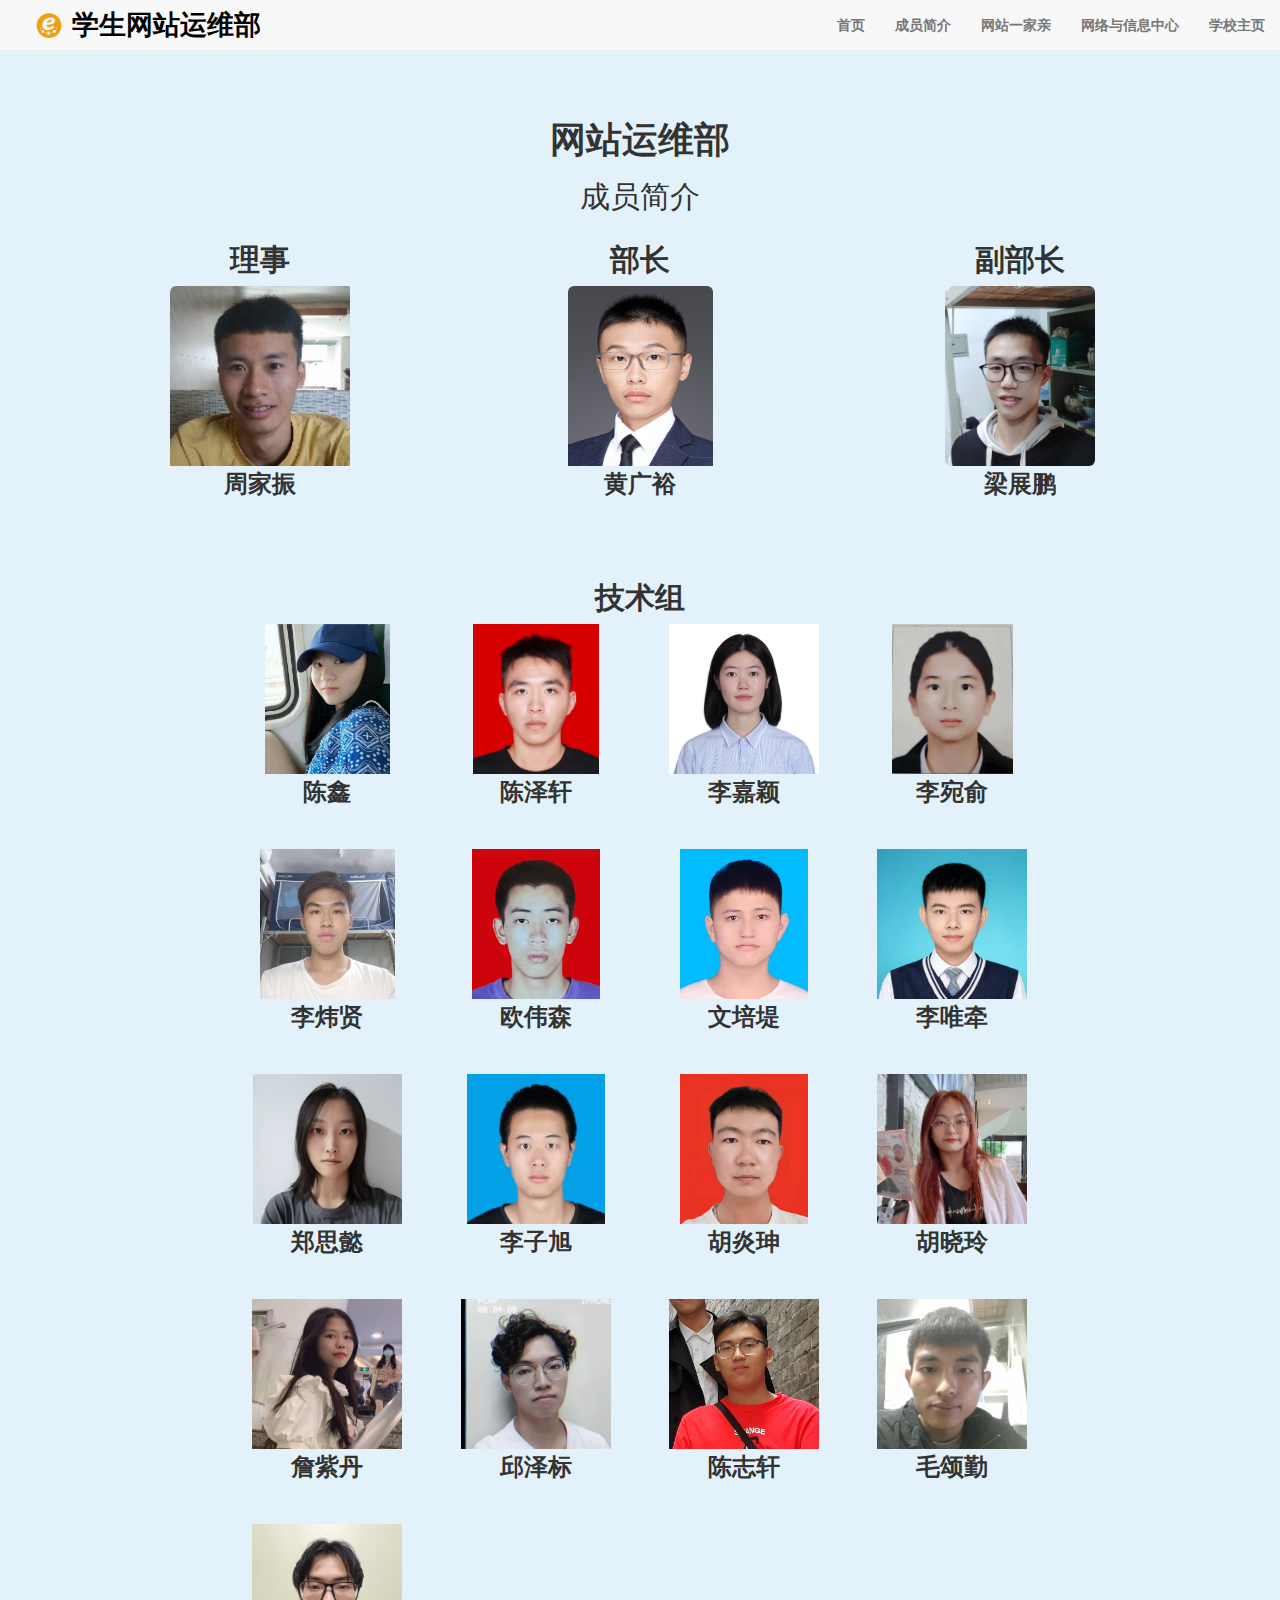
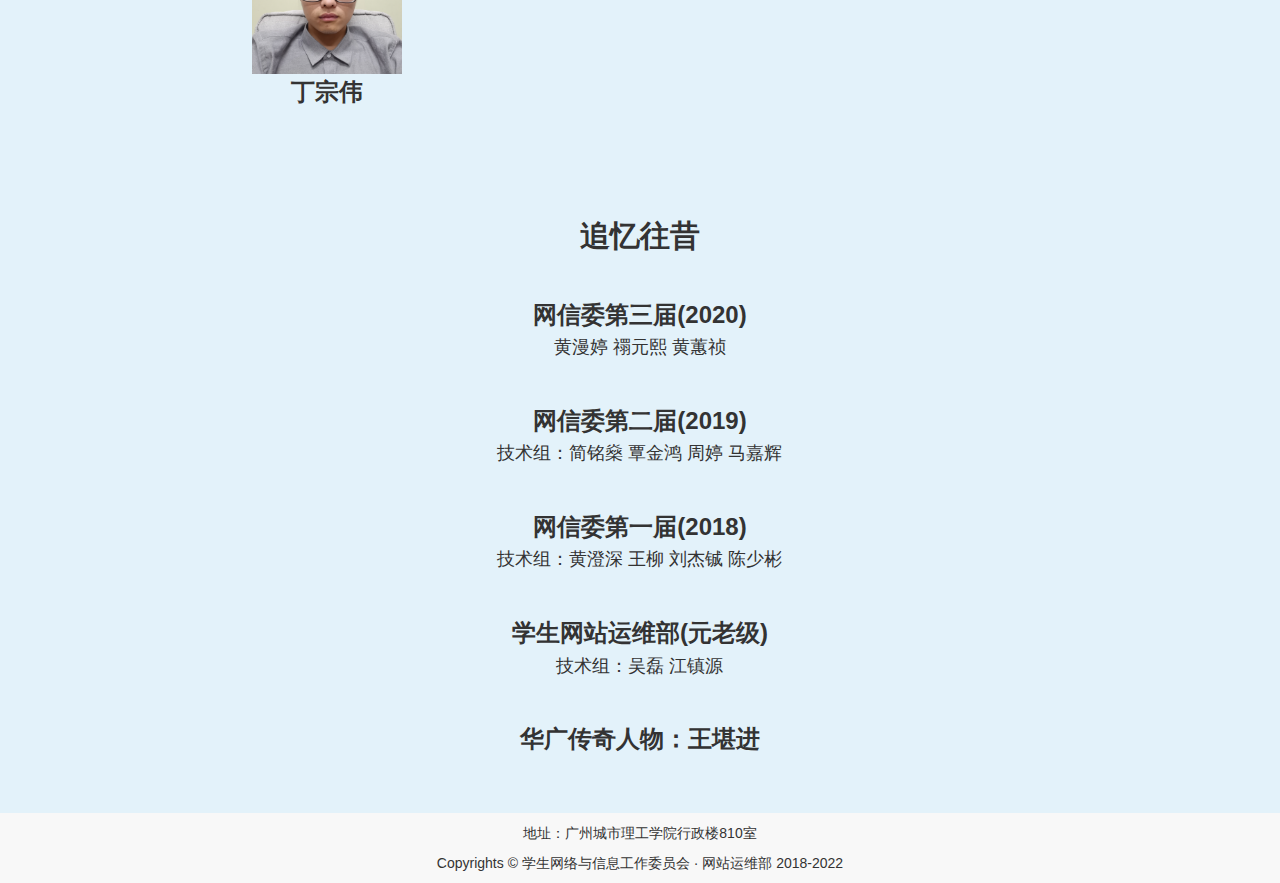
==== members.html @ 734806c8 "czx" ====
<html lang="en">
  <head>
    <meta charset="UTF-8" />
    <meta http-equiv="X-UA-Compatible" content="IE=edge" />
    <meta name="viewport" content="width=device-width, initial-scale=1.0" />

    <title>学生网站运维部</title>
    <!-- <script type="text/javascript" src="JS/members.js"></script> -->
    <link rel="icon" href="相关图片/logo.png" type="image/x-icon" />
    <link href="favicon.ico" rel="Shortcut Icon" />
    <link href="CSS/member.css" rel="stylesheet" />
    <link
      rel="stylesheet"
      href="https://stackpath.bootstrapcdn.com/bootstrap/3.4.1/css/bootstrap.min.css"
      integrity="sha384-HSMxcRTRxnN+Bdg0JdbxYKrThecOKuH5zCYotlSAcp1+c8xmyTe9GYg1l9a69psu"
      crossorigin="anonymous"
    />
    <!-- jQuery (Bootstrap 的所有 JavaScript 插件都依赖 jQuery，所以必须放在前边) -->
    <script
      src="https://cdn.jsdelivr.net/npm/jquery@1.12.4/dist/jquery.min.js"
      integrity="sha384-nvAa0+6Qg9clwYCGGPpDQLVpLNn0fRaROjHqs13t4Ggj3Ez50XnGQqc/r8MhnRDZ"
      crossorigin="anonymous"
    ></script>
    <!-- 加载 Bootstrap 的所有 JavaScript 插件。你也可以根据需要只加载单个插件。 -->
    <script
      src="https://stackpath.bootstrapcdn.com/bootstrap/3.4.1/js/bootstrap.min.js"
      integrity="sha384-aJ21OjlMXNL5UyIl/XNwTMqvzeRMZH2w8c5cRVpzpU8Y5bApTppSuUkhZXN0VxHd"
      crossorigin="anonymous"
    ></script>

    <style>
      body {
        background-color: #e3f2fa;
      }

      .div_img1 {
        height: 180px;
        width: 180px;
        overflow: hidden;
      }
      .div_img {
        height: 150px;
        width: 150px;
        overflow: hidden;
      }
      .h3_NowMembers {
        margin-top: 5px;
        height: 60px;
      }
    </style>
  </head>
  <body>
    <!-- 头部 -->
    <nav class="navbar navbar-default navbar-fixed-top" role="navigation">
      <div class="container-fluid">
        <div class="navbar-header">
          <button
            type="button"
            class="navbar-toggle"
            data-toggle="collapse"
            data-target="#example-navbar-collapse"
          >
            <span class="sr-only">切换导航</span>
            <span class="icon-bar"></span>
            <span class="icon-bar"></span>
            <span class="icon-bar"></span>
          </button>
          <div style="float: left; height: 50px; width: 50px; overflow: hidden">
            <img
              src="相关图片/logo.png"
              class="navbar-img navbar-brand"
              style="
                width: 62px;
                height: 62px;
                margin-top: -5px;
                margin-left: 3px;
              "
            />
          </div>

          <a
            href="index.html"
            class="navbar-brand"
            style="
              font-family: KaiTi;
              font-weight: 1000;
              color: black;
              font-size: 27px;
            "
            >&nbsp;学生网站运维部</a
          >
        </div>
        <div class="collapse navbar-collapse" id="example-navbar-collapse">
          <ul class="nav navbar-nav navbar-right">
            <li>
              <a href="index.html"><strong>首页</strong></a>
            </li>
            <li>
              <a href="members.html"><strong>成员简介</strong></a>
            </li>
            <li>
              <a href="photo.html"><strong>网站一家亲</strong></a>
            </li>
            <li>
              <a href="https://nc.gcu.edu.cn/"
                ><strong>网络与信息中心</strong></a
              >
            </li>
            <li>
              <a href="https://www.gcu.edu.cn/"><strong>学校主页</strong></a>
            </li>
          </ul>
        </div>
      </div>
    </nav>
    <!-- 中间成员简介部分 -->
    <div
      class="container col-md-12 col-xs-12 col-sm-12 background_color"
      align="center"
      style="margin-top: 150px; bottom: 50px; float: right"
    >
      <div>
        <h1><strong>网站运维部</strong></h1>
        <h2>成员简介</h2>
      </div>
      <div class="container">
        <!-- 大佬简介 -->
        <div align="center">
          <div class="col-md-4 col-xs-12 col-sm-6">
            <h2><strong>理事</strong></h2>
            <div class="div_img1">
              <img
                src="干事照片/周家振.jpg"
                alt="周家振（暂时无法显示）"
                class="img-rounded"
                height="220px"
              />
            </div>

            <h3 class="h3_NowMembers"><strong>周家振</strong></h3>
          </div>
          <div class="col-md-4 col-xs-12 col-sm-6">
            <h2><strong>部长</strong></h2>
            <div class="div_img1">
              <img
                src="干事照片/黄广裕.jpg"
                alt="黄广裕（暂时无法显示）"
                width="145px"
                height="200px"
                class="img-rounded"
              />
            </div>

            <h3 class="h3_NowMembers"><strong>黄广裕</strong></h3>
          </div>
          <div class="col-md-4 col-xs-12 col-sm-6">
            <h2><strong>副部长</strong></h2>
            <div class="div_img1">
              <img
                src="干事照片/梁展鹏.jpg"
                alt="梁展鹏（暂时无法显示）"
                class="img-rounded"
                width="150px"
              />
            </div>
            <h3 class="h3_NowMembers"><strong>梁展鹏</strong></h3>
          </div>
        </div>
      </div>
      <br />
      <div class="continer" align="center">
        <!-- 小弟简介 -->
        <h2><strong>技术组</strong></h2>
        <div class="continer">
          <div class="col-md-2 col-xs-12 col-sm-4 col-md-offset-2">
            <div class="div_img">
              <img
                src="干事照片/陈鑫.jpg"
                alt="陈鑫（暂时无法显示）"
                height="150px"
              />
            </div>

            <h3 class="h3_NowMembers"><strong>陈鑫</strong></h3>
          </div>
          <div class="col-md-2 col-xs-12 col-sm-4">
            <div class="div_img">
              <img
                src="干事照片/陈泽轩.jpg"
                alt="陈泽轩（暂时无法显示）"
                height="180px"
              />
            </div>
            <h3 class="h3_NowMembers"><strong>陈泽轩</strong></h3>
          </div>
          <div class="col-md-2 col-xs-12 col-sm-4">
            <div class="div_img">
              <img
                src="干事照片/李嘉颖.jpg"
                alt="李嘉颖（暂时无法显示）"
                height="180px"
                style="margin-top: -30px"
              />
            </div>

            <h3 class="h3_NowMembers"><strong>李嘉颖</strong></h3>
          </div>
          <div class="col-md-2 col-xs-12 col-sm-4">
            <div class="div_img">
              <img
                src="干事照片/李宛俞.jpg"
                alt="李宛俞（暂时无法显示）"
                height="150px"
              />
            </div>

            <h3 class="h3_NowMembers"><strong>李宛俞</strong></h3>
          </div>
        </div>

        <div class="col-md-2 col-xs-12 col-sm-4 col-md-offset-2">
          <div class="div_img">
            <img
              src="干事照片/李炜贤.jpg"
              alt="李炜贤（暂时无法显示）"
              height="180px"
              style="margin-top: -10px"
            />
          </div>
          <h3 class="h3_NowMembers"><strong>李炜贤</strong></h3>
        </div>
        <div class="col-md-2 col-xs-12 col-sm-4">
          <div class="div_img">
            <img
              src="干事照片/欧伟森.png"
              alt="欧伟森（暂时无法显示）"
              height="180px"
            />
          </div>

          <h3 class="h3_NowMembers"><strong>欧伟森</strong></h3>
        </div>
        <div class="col-md-2 col-xs-12 col-sm-4">
          <div class="div_img">
            <img
              src="干事照片/文培堤.jpg"
              alt="文培堤（暂时无法显示）"
              height="180px"
            />
          </div>
          <h3 class="h3_NowMembers"><strong>文培堤</strong></h3>
        </div>
        <div class="col-md-2 col-xs-12 col-sm-4">
          <div class="div_img">
            <img
              src="干事照片/李唯牵.jpg"
              alt="李唯牵（暂时无法显示）"
              height="180px"
              style="transform: translateX(-15px)"
            />
          </div>
          <h3 class="h3_NowMembers"><strong>李唯牵</strong></h3>
        </div>
        <div class="col-md-2 col-xs-12 col-sm-4 col-md-offset-2">
          <div class="div_img">
            <img
              src="干事照片/郑思懿.jpg"
              alt="郑思懿（暂时无法显示）"
              height="180px"
              style="margin-top: -20px"
            />
          </div>
          <h3 class="h3_NowMembers"><strong>郑思懿</strong></h3>
        </div>
        <div class="col-md-2 col-xs-12 col-sm-4">
          <div class="div_img">
            <img
              src="干事照片/李子旭.jpg"
              alt="李子旭（暂时无法显示）"
              height="200px"
              style="margin-top: -10px"
            />
          </div>
          <h3 class="h3_NowMembers"><strong>李子旭</strong></h3>
        </div>
        <div class="col-md-2 col-xs-12 col-sm-4">
          <div class="div_img">
            <img
              src="干事照片/胡炎珅.jpg"
              alt="胡炎珅（暂时无法显示）"
              height="180px"
            />
          </div>
          <h3 class="h3_NowMembers"><strong>胡炎珅</strong></h3>
        </div>
        <div class="col-md-2 col-xs-12 col-sm-4">
          <div class="div_img">
            <img
              src="干事照片/胡晓玲.jpg"
              alt="胡晓玲（暂时无法显示）"
              height="220px"
              style="margin-top: -20px"
            />
          </div>
          <h3 class="h3_NowMembers"><strong>胡晓玲</strong></h3>
        </div>
        <div class="col-md-2 col-xs-12 col-sm-4 col-md-offset-2">
          <div class="div_img">
            <img
              src="干事照片/詹紫丹.jpg"
              alt="詹紫丹（暂时无法显示）"
              height="220px"
              style="margin-top: -10px"
            />
          </div>
          <h3 class="h3_NowMembers"><strong>詹紫丹</strong></h3>
        </div>
        <div class="col-md-2 col-xs-12 col-sm-4">
          <div class="div_img">
            <img
              src="干事照片/邱泽标.jpg"
              alt="邱泽标（暂时无法显示）"
              height="220px"
              style="transform: translateY(-30px)"
            />
          </div>
          <h3 class="h3_NowMembers"><strong>邱泽标</strong></h3>
        </div>
        <div class="col-md-2 col-xs-12 col-sm-4">
          <div class="div_img">
            <img
              src="干事照片/陈志轩.jpg"
              alt="陈志轩（暂时无法显示）"
              height="360px"
              style="transform: translateX(-55px)"
            />
          </div>
          <h3 class="h3_NowMembers"><strong>陈志轩</strong></h3>
        </div>
        <div class="col-md-2 col-xs-12 col-sm-4">
          <div class="div_img">
            <img
              src="干事照片/毛颂勤.jpg"
              alt="毛颂勤（暂时无法显示）"
              height="200px"
              style="transform: translateY(-15px)"
            />
          </div>
          <h3 class="h3_NowMembers"><strong>毛颂勤</strong></h3>
        </div>
        <div class="col-md-2 col-xs-12 col-sm-4 col-md-offset-2">
          <div class="div_img">
            <img
              src="干事照片/丁宗伟.jpg"
              alt="丁宗伟（暂时无法显示）"
              height="200px"
              style="transform: translateY(-30px)"
            />
          </div>
          <h3 class="h3_NowMembers"><strong>丁宗伟</strong></h3>
        </div>
        <!-- </div>    -->
      </div>
    </div>
    <div class="container col-md-10 col-md-offset-1" style="text-align: center">
      <h2><strong>追忆往昔</strong></h2>
      <br />
      <h3><strong>网信委第三届(2020)</strong></h3>
      <h4>黄漫婷 禤元熙 黄蕙祯</h4>
      <br />
      <h3><strong>网信委第二届(2019)</strong></h3>
      <h4>技术组：简铭燊 覃金鸿 周婷 马嘉辉</h4>
      <br />
      <h3><strong>网信委第一届(2018)</strong></h3>
      <h4>技术组：黄澄深 王柳 刘杰铖 陈少彬</h4>
      <br />
      <h3><strong>学生网站运维部(元老级)</strong></h3>
      <h4>技术组：吴磊 江镇源</h4>
      <br />
      <h3><strong>华广传奇人物：王堪进</strong></h3>
    </div>
    <!-- 尾部 -->
    <div
      class="container col-md-12 col-sm-12"
      style="
        background: #f8f8f8;
        bottom: -50px;
        left: 0;
        right: 0;

        text-align: center;
      "
    >
      <p class="text-center" style="margin-top: 10px">
        地址：广州城市理工学院行政楼810室
      </p>
      <p class="text-center">
        Copyrights © 学生网络与信息工作委员会 · 网站运维部 2018-2022
      </p>
    </div>
  </body>
</html>
---- CSS/member.css ----
.img{
    color: #d9edf7;
    font-weight: bold;
    /* padding: 10px; */
    height: 200px;
    width: 200px;
    border: solid 4px #23abf2;
    background: l#d9edf7;
    justify-content: center;
    align-items: center;
    transition-duration:0.5s;
    cursor: pointer;
    position: relative;
}
.img:hover{
    height: 220px;
    width: 220px;
    margin-top: -8px;
    /* color: black; */
    background: #d9edf7
}

.member_photo_border{
    border: 10;
    border-color:#23abf2 ;
}
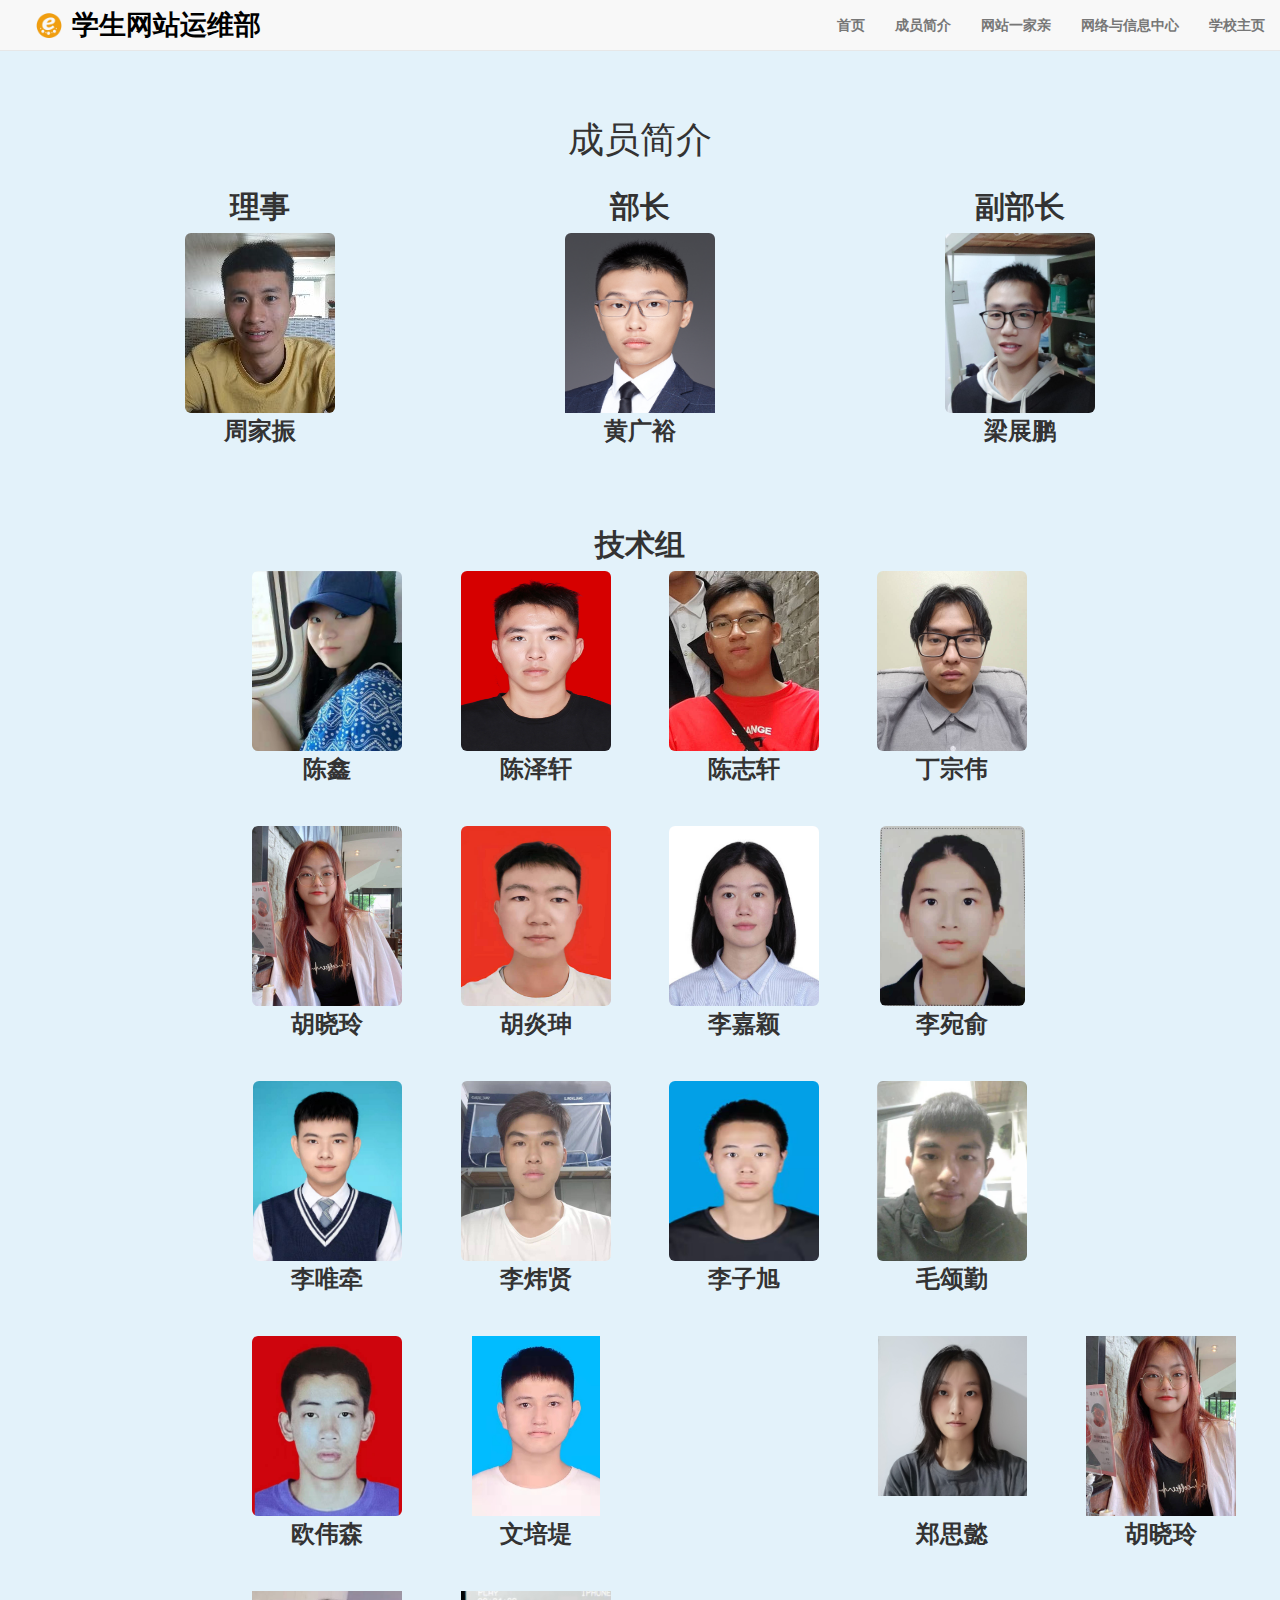
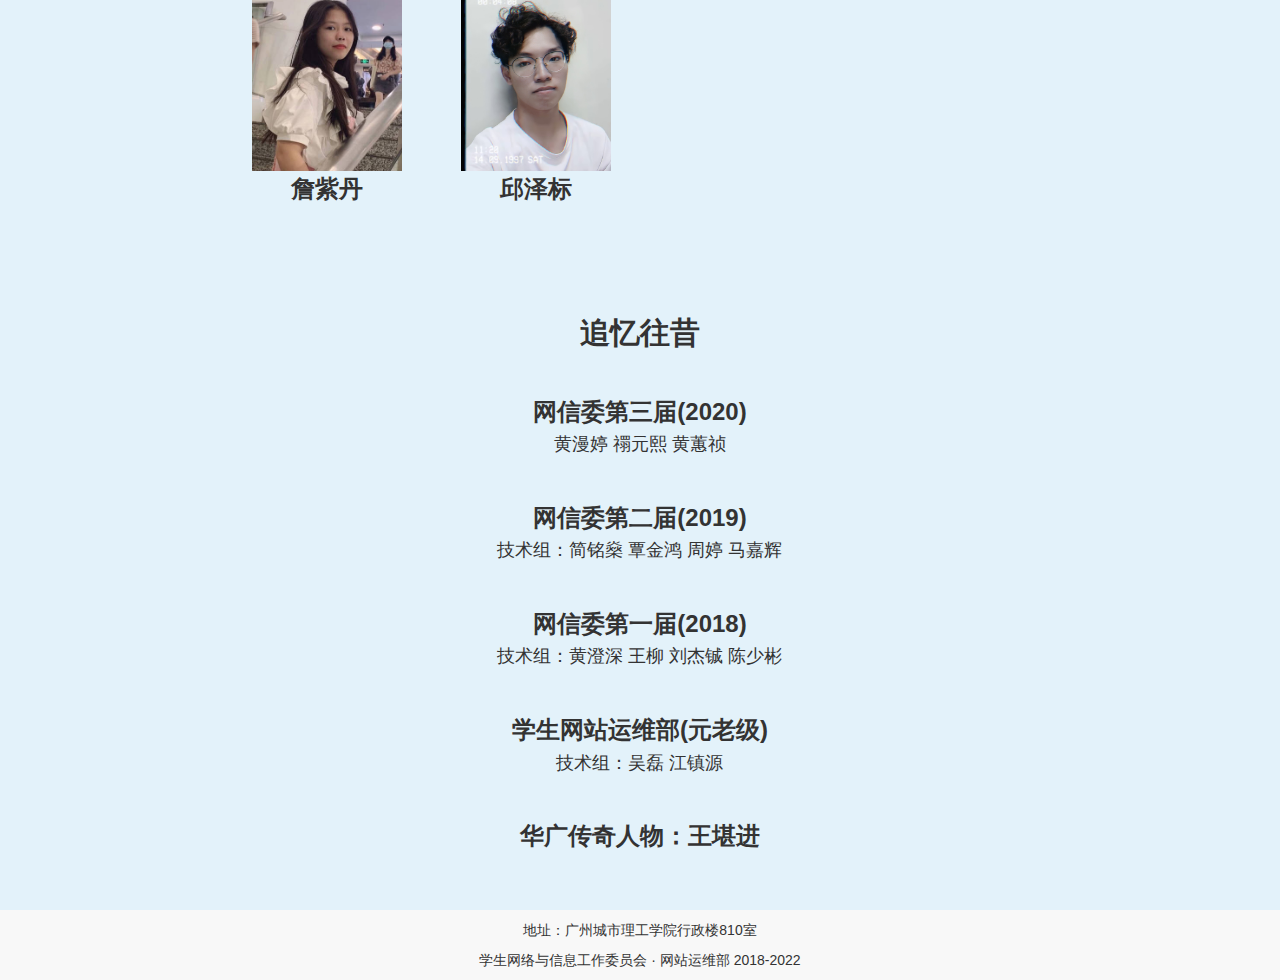
==== commit 68d3d572: "no finish" ====
--- a/members.html
+++ b/members.html
@@ -39,7 +39,7 @@
         overflow: hidden;
       }
       .div_img {
-        height: 150px;
+        height: 180px;
         width: 150px;
         overflow: hidden;
       }
@@ -120,8 +120,8 @@
       style="margin-top: 150px; bottom: 50px; float: right"
     >
       <div>
-        <h1><strong>网站运维部</strong></h1>
-        <h2>成员简介</h2>
+        <h1>成员简介</h1>
+        <!-- <h2>成员简介</h2> -->
       </div>
       <div class="container">
         <!-- 大佬简介 -->
@@ -133,7 +133,7 @@
                 src="干事照片/周家振.jpg"
                 alt="周家振（暂时无法显示）"
                 class="img-rounded"
-                height="220px"
+                height="180px"
               />
             </div>
 
@@ -145,7 +145,7 @@
               <img
                 src="干事照片/黄广裕.jpg"
                 alt="黄广裕（暂时无法显示）"
-                width="145px"
+                width="150px"
                 height="200px"
                 class="img-rounded"
               />
@@ -177,7 +177,8 @@
               <img
                 src="干事照片/陈鑫.jpg"
                 alt="陈鑫（暂时无法显示）"
-                height="150px"
+                height="180px"
+                class="img-rounded"
               />
             </div>
 
@@ -188,7 +189,9 @@
               <img
                 src="干事照片/陈泽轩.jpg"
                 alt="陈泽轩（暂时无法显示）"
-                height="180px"
+                width="150px"
+                height="180px"
+                class="img-rounded"
               />
             </div>
             <h3 class="h3_NowMembers"><strong>陈泽轩</strong></h3>
@@ -196,13 +199,57 @@
           <div class="col-md-2 col-xs-12 col-sm-4">
             <div class="div_img">
               <img
-                src="干事照片/李嘉颖.jpg"
+                src="干事照片/陈志轩.jpg"
+                alt="陈志轩（暂时无法显示）"
+                height="180px"
+                class="img-rounded"
+              />
+            </div>
+            <h3 class="h3_NowMembers"><strong>陈志轩</strong></h3>
+          </div>
+          <div class="col-md-2 col-xs-12 col-sm-4">
+            <div class="div_img">
+              <img
+                src="干事照片/丁宗伟.jpg"
+                alt="丁宗伟（暂时无法显示）"
+                height="180px"
+                class="img-rounded"
+              />
+            </div>
+            <h3 class="h3_NowMembers"><strong>丁宗伟</strong></h3>
+          </div>
+          <div class="col-md-2 col-xs-12 col-sm-4 col-md-offset-2">
+            <div class="div_img">
+              <img
+                src="干事照片/胡晓玲.jpg"
+                alt="胡晓玲（暂时无法显示）"
+                height="180px"
+                class="img-rounded"
+              />
+            </div>
+            <h3 class="h3_NowMembers"><strong>胡晓玲</strong></h3>
+          </div>
+          <div class="col-md-2 col-xs-12 col-sm-4">
+            <div class="div_img">
+              <img
+                src="干事照片/胡炎珅.jpg"
+                alt="胡炎珅（暂时无法显示）"
+                height="180px"
+                width="150px"
+                class="img-rounded"
+              />
+            </div>
+            <h3 class="h3_NowMembers"><strong>胡炎珅</strong></h3>
+          </div>
+          <div class="col-md-2 col-xs-12 col-sm-4">
+            <div class="div_img">
+              <img
+                src="干事照片/李嘉颖1.jpg"
                 alt="李嘉颖（暂时无法显示）"
                 height="180px"
-                style="margin-top: -30px"
-              />
-            </div>
-
+                class="img-rounded"
+              />
+            </div>
             <h3 class="h3_NowMembers"><strong>李嘉颖</strong></h3>
           </div>
           <div class="col-md-2 col-xs-12 col-sm-4">
@@ -210,21 +257,32 @@
               <img
                 src="干事照片/李宛俞.jpg"
                 alt="李宛俞（暂时无法显示）"
-                height="150px"
+                height="180px"
+                class="img-rounded"
               />
             </div>
 
             <h3 class="h3_NowMembers"><strong>李宛俞</strong></h3>
           </div>
         </div>
-
         <div class="col-md-2 col-xs-12 col-sm-4 col-md-offset-2">
+          <div class="div_img">
+            <img
+              src="干事照片/李唯牵.jpg"
+              alt="李唯牵（暂时无法显示）"
+              height="180px"
+              class="img-rounded"
+            />
+          </div>
+          <h3 class="h3_NowMembers"><strong>李唯牵</strong></h3>
+        </div>
+        <div class="col-md-2 col-xs-12 col-sm-4">
           <div class="div_img">
             <img
               src="干事照片/李炜贤.jpg"
               alt="李炜贤（暂时无法显示）"
               height="180px"
-              style="margin-top: -10px"
+              class="img-rounded"
             />
           </div>
           <h3 class="h3_NowMembers"><strong>李炜贤</strong></h3>
@@ -232,9 +290,33 @@
         <div class="col-md-2 col-xs-12 col-sm-4">
           <div class="div_img">
             <img
-              src="干事照片/欧伟森.png"
+              src="干事照片/李子旭.jpg"
+              alt="李子旭（暂时无法显示）"
+              height="180px"
+              width="150px"              
+              class="img-rounded"
+            />
+          </div>
+          <h3 class="h3_NowMembers"><strong>李子旭</strong></h3>
+        </div>
+        <div class="col-md-2 col-xs-12 col-sm-4">
+          <div class="div_img">
+            <img
+              src="干事照片/毛颂勤.jpg"
+              alt="毛颂勤（暂时无法显示）"
+              height="180px"
+              class="img-rounded"
+            />
+          </div>
+          <h3 class="h3_NowMembers"><strong>毛颂勤</strong></h3>
+        </div>
+        <div class="col-md-2 col-xs-12 col-sm-4 col-md-offset-2">
+          <div class="div_img">
+            <img
+              src="干事照片/欧伟森.jpg"
               alt="欧伟森（暂时无法显示）"
               height="180px"
+              class="img-rounded"
             />
           </div>
 
@@ -250,17 +332,7 @@
           </div>
           <h3 class="h3_NowMembers"><strong>文培堤</strong></h3>
         </div>
-        <div class="col-md-2 col-xs-12 col-sm-4">
-          <div class="div_img">
-            <img
-              src="干事照片/李唯牵.jpg"
-              alt="李唯牵（暂时无法显示）"
-              height="180px"
-              style="transform: translateX(-15px)"
-            />
-          </div>
-          <h3 class="h3_NowMembers"><strong>李唯牵</strong></h3>
-        </div>
+
         <div class="col-md-2 col-xs-12 col-sm-4 col-md-offset-2">
           <div class="div_img">
             <img
@@ -272,27 +344,7 @@
           </div>
           <h3 class="h3_NowMembers"><strong>郑思懿</strong></h3>
         </div>
-        <div class="col-md-2 col-xs-12 col-sm-4">
-          <div class="div_img">
-            <img
-              src="干事照片/李子旭.jpg"
-              alt="李子旭（暂时无法显示）"
-              height="200px"
-              style="margin-top: -10px"
-            />
-          </div>
-          <h3 class="h3_NowMembers"><strong>李子旭</strong></h3>
-        </div>
-        <div class="col-md-2 col-xs-12 col-sm-4">
-          <div class="div_img">
-            <img
-              src="干事照片/胡炎珅.jpg"
-              alt="胡炎珅（暂时无法显示）"
-              height="180px"
-            />
-          </div>
-          <h3 class="h3_NowMembers"><strong>胡炎珅</strong></h3>
-        </div>
+
         <div class="col-md-2 col-xs-12 col-sm-4">
           <div class="div_img">
             <img
@@ -326,39 +378,9 @@
           </div>
           <h3 class="h3_NowMembers"><strong>邱泽标</strong></h3>
         </div>
-        <div class="col-md-2 col-xs-12 col-sm-4">
-          <div class="div_img">
-            <img
-              src="干事照片/陈志轩.jpg"
-              alt="陈志轩（暂时无法显示）"
-              height="360px"
-              style="transform: translateX(-55px)"
-            />
-          </div>
-          <h3 class="h3_NowMembers"><strong>陈志轩</strong></h3>
-        </div>
-        <div class="col-md-2 col-xs-12 col-sm-4">
-          <div class="div_img">
-            <img
-              src="干事照片/毛颂勤.jpg"
-              alt="毛颂勤（暂时无法显示）"
-              height="200px"
-              style="transform: translateY(-15px)"
-            />
-          </div>
-          <h3 class="h3_NowMembers"><strong>毛颂勤</strong></h3>
-        </div>
-        <div class="col-md-2 col-xs-12 col-sm-4 col-md-offset-2">
-          <div class="div_img">
-            <img
-              src="干事照片/丁宗伟.jpg"
-              alt="丁宗伟（暂时无法显示）"
-              height="200px"
-              style="transform: translateY(-30px)"
-            />
-          </div>
-          <h3 class="h3_NowMembers"><strong>丁宗伟</strong></h3>
-        </div>
+
+        
+
         <!-- </div>    -->
       </div>
     </div>
@@ -394,9 +416,7 @@
       <p class="text-center" style="margin-top: 10px">
         地址：广州城市理工学院行政楼810室
       </p>
-      <p class="text-center">
-        Copyrights © 学生网络与信息工作委员会 · 网站运维部 2018-2022
-      </p>
+      <p class="text-center">学生网络与信息工作委员会 · 网站运维部 2018-2022</p>
     </div>
   </body>
 </html>
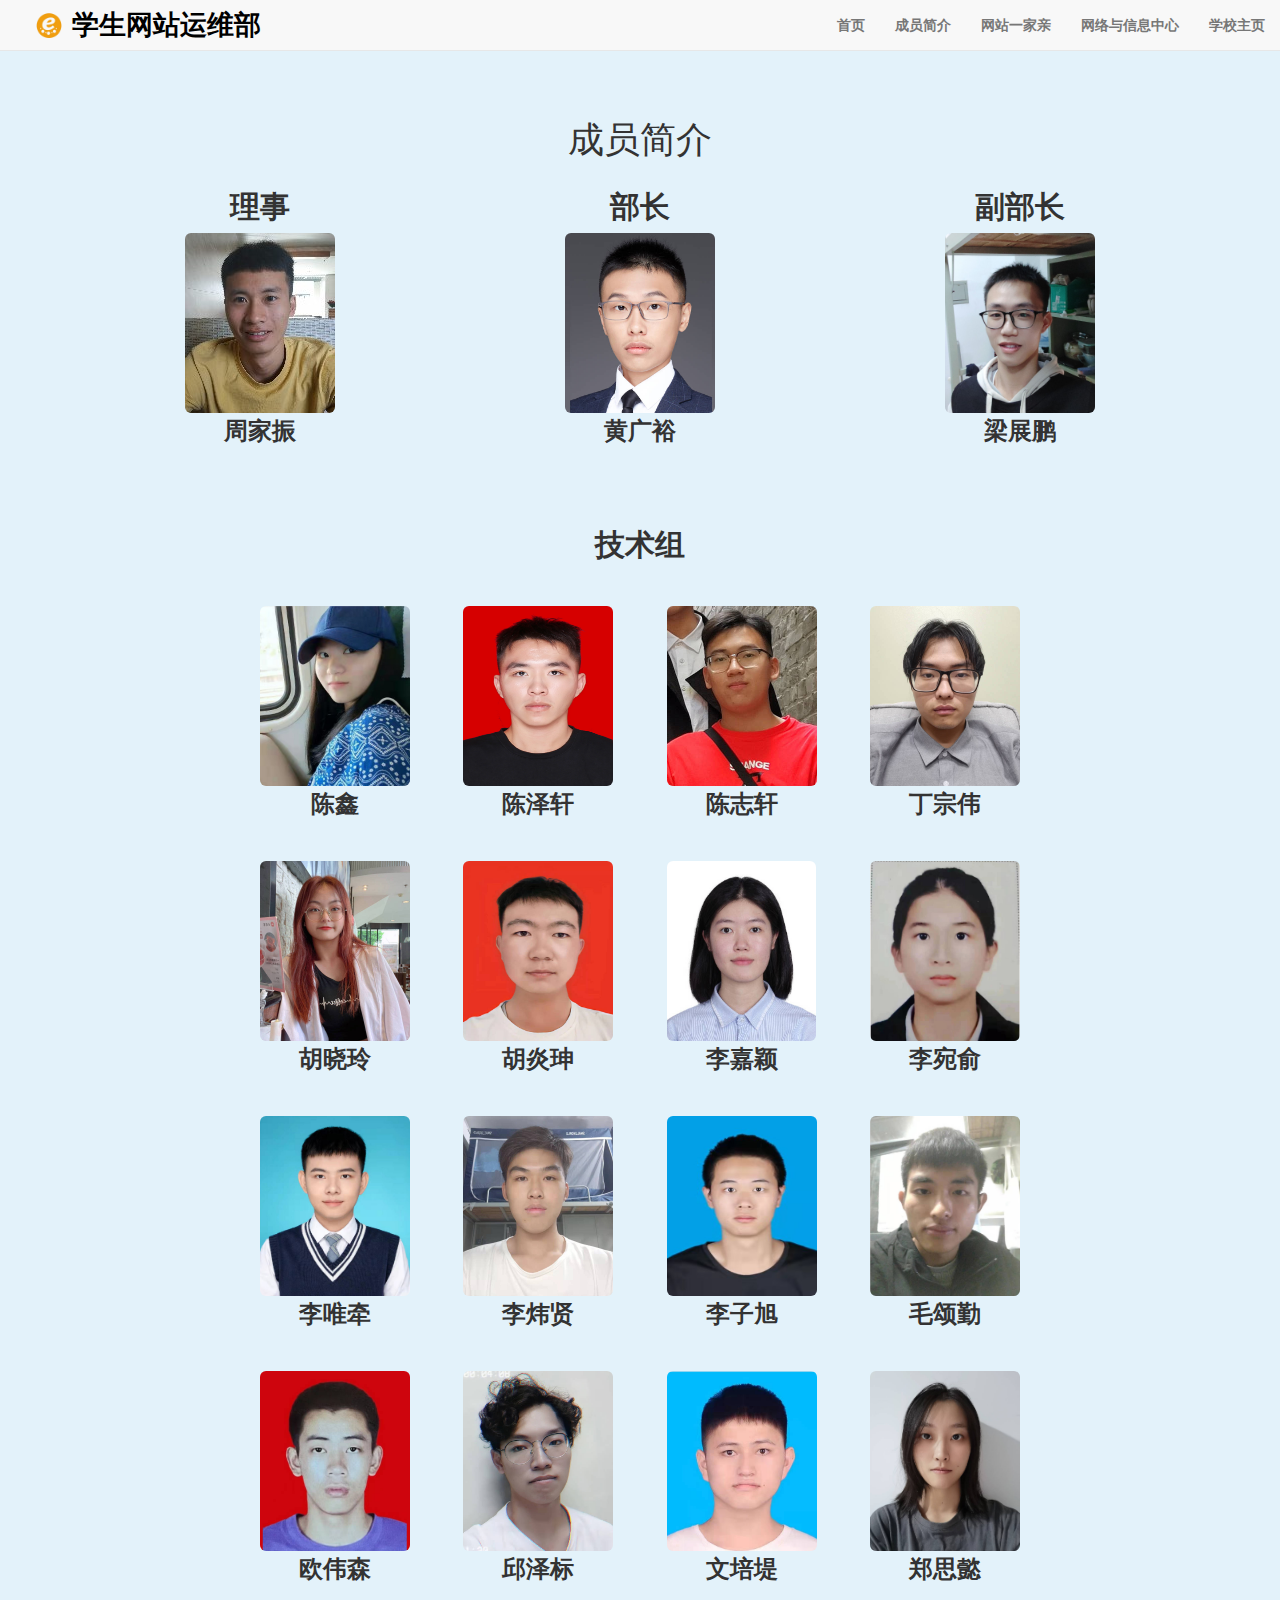
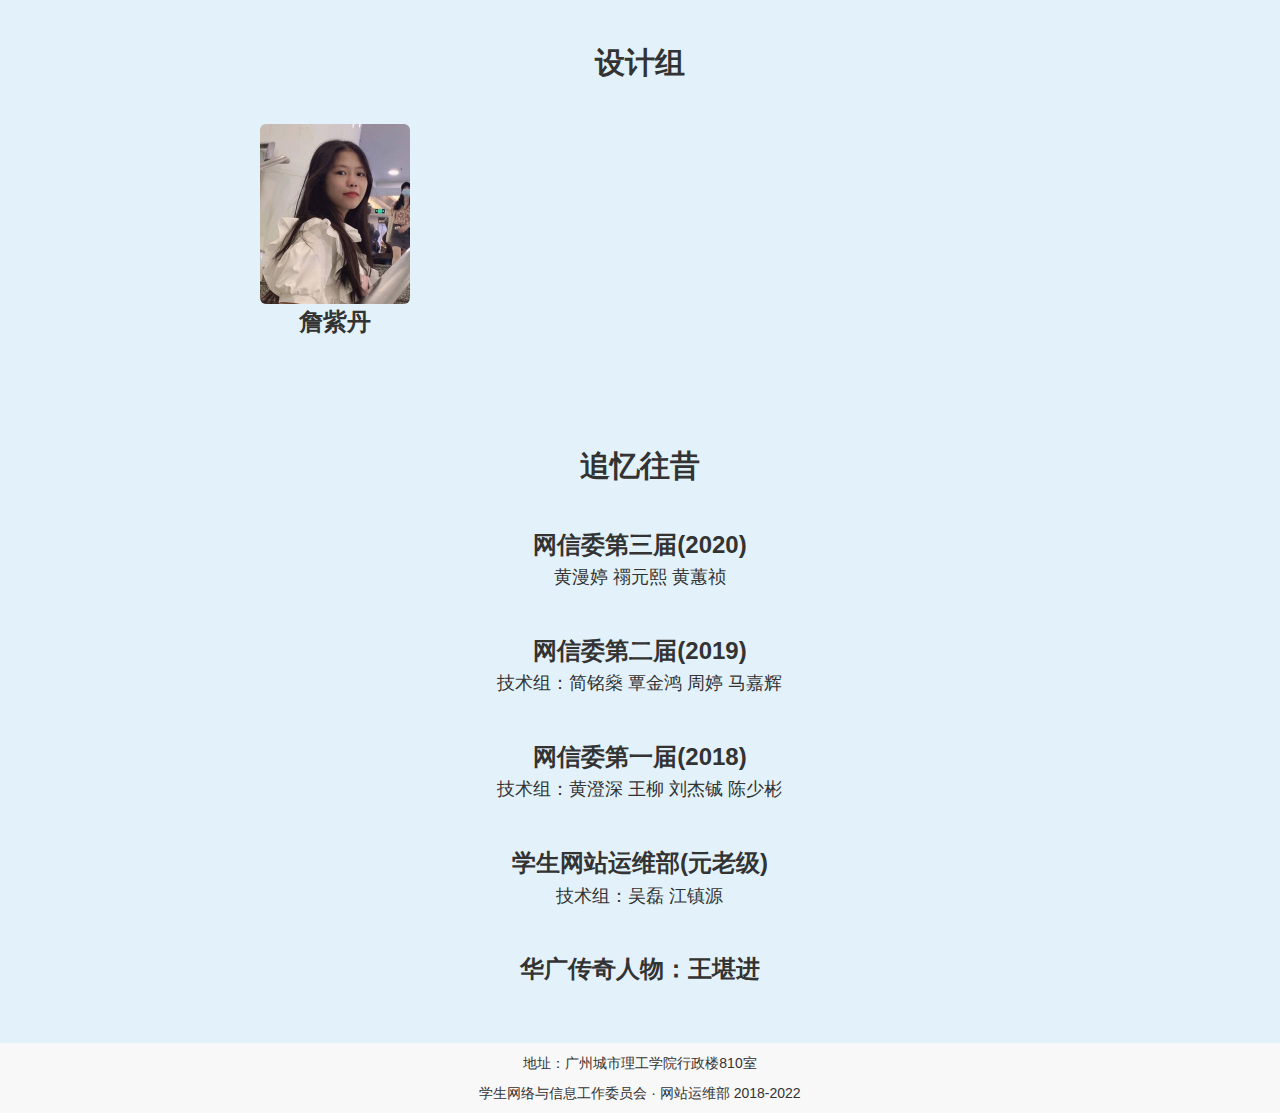
==== commit 9c5a302a: "change members" ====
--- a/members.html
+++ b/members.html
@@ -121,10 +121,9 @@
     >
       <div>
         <h1>成员简介</h1>
-        <!-- <h2>成员简介</h2> -->
       </div>
+      <!-- 大佬简介 -->
       <div class="container">
-        <!-- 大佬简介 -->
         <div align="center">
           <div class="col-md-4 col-xs-12 col-sm-6">
             <h2><strong>理事</strong></h2>
@@ -145,8 +144,7 @@
               <img
                 src="干事照片/黄广裕.jpg"
                 alt="黄广裕（暂时无法显示）"
-                width="150px"
-                height="200px"
+                height="180px"
                 class="img-rounded"
               />
             </div>
@@ -168,10 +166,10 @@
         </div>
       </div>
       <br />
-      <div class="continer" align="center">
-        <!-- 小弟简介 -->
+      <!-- 技术组 -->
+      <div class="continer col-md-12 col-xs-12" align="center">
         <h2><strong>技术组</strong></h2>
-        <div class="continer">
+        <div class="continer" style="margin-top: 45px;">
           <div class="col-md-2 col-xs-12 col-sm-4 col-md-offset-2">
             <div class="div_img">
               <img
@@ -181,7 +179,6 @@
                 class="img-rounded"
               />
             </div>
-
             <h3 class="h3_NowMembers"><strong>陈鑫</strong></h3>
           </div>
           <div class="col-md-2 col-xs-12 col-sm-4">
@@ -293,7 +290,7 @@
               src="干事照片/李子旭.jpg"
               alt="李子旭（暂时无法显示）"
               height="180px"
-              width="150px"              
+              width="150px"
               class="img-rounded"
             />
           </div>
@@ -319,8 +316,18 @@
               class="img-rounded"
             />
           </div>
-
           <h3 class="h3_NowMembers"><strong>欧伟森</strong></h3>
+        </div>
+        <div class="col-md-2 col-xs-12 col-sm-4">
+          <div class="div_img">
+            <img
+              src="干事照片/邱泽标.jpg"
+              alt="邱泽标（暂时无法显示）"
+              height="180px"
+              class="img-rounded"
+            />
+          </div>
+          <h3 class="h3_NowMembers"><strong>邱泽标</strong></h3>
         </div>
         <div class="col-md-2 col-xs-12 col-sm-4">
           <div class="div_img">
@@ -328,63 +335,46 @@
               src="干事照片/文培堤.jpg"
               alt="文培堤（暂时无法显示）"
               height="180px"
+              class="img-rounded"
             />
           </div>
           <h3 class="h3_NowMembers"><strong>文培堤</strong></h3>
         </div>
 
-        <div class="col-md-2 col-xs-12 col-sm-4 col-md-offset-2">
+        <div class="col-md-2 col-xs-12 col-sm-4">
           <div class="div_img">
             <img
               src="干事照片/郑思懿.jpg"
               alt="郑思懿（暂时无法显示）"
               height="180px"
-              style="margin-top: -20px"
+              class="img-rounded"
             />
           </div>
           <h3 class="h3_NowMembers"><strong>郑思懿</strong></h3>
         </div>
-
-        <div class="col-md-2 col-xs-12 col-sm-4">
-          <div class="div_img">
-            <img
-              src="干事照片/胡晓玲.jpg"
-              alt="胡晓玲（暂时无法显示）"
-              height="220px"
-              style="margin-top: -20px"
-            />
-          </div>
-          <h3 class="h3_NowMembers"><strong>胡晓玲</strong></h3>
-        </div>
-        <div class="col-md-2 col-xs-12 col-sm-4 col-md-offset-2">
-          <div class="div_img">
-            <img
-              src="干事照片/詹紫丹.jpg"
-              alt="詹紫丹（暂时无法显示）"
-              height="220px"
-              style="margin-top: -10px"
-            />
-          </div>
-          <h3 class="h3_NowMembers"><strong>詹紫丹</strong></h3>
-        </div>
-        <div class="col-md-2 col-xs-12 col-sm-4">
-          <div class="div_img">
-            <img
-              src="干事照片/邱泽标.jpg"
-              alt="邱泽标（暂时无法显示）"
-              height="220px"
-              style="transform: translateY(-30px)"
-            />
-          </div>
-          <h3 class="h3_NowMembers"><strong>邱泽标</strong></h3>
-        </div>
-
-        
-
-        <!-- </div>    -->
+      </div>
+      <!-- 设计组 -->
+      <div class="continer col-md-12" align="center">
+        <h2><strong>设计组</strong></h2>
+        <div class="continer" style="margin-top: 45px;">
+          <div class="col-md-2 col-xs-12 col-sm-4 col-md-offset-2">
+            <div class="div_img">
+              <img
+                src="干事照片/詹紫丹.jpg"
+                alt="詹紫丹（暂时无法显示）"
+                height="180px"
+                class="img-rounded"
+              />
+            </div>
+            <h3 class="h3_NowMembers"><strong>詹紫丹</strong></h3>
+          </div>
+        </div>
       </div>
     </div>
-    <div class="container col-md-10 col-md-offset-1" style="text-align: center">
+    <div
+      class="container col-md-10 col-md-offset-1 col-xs-12"
+      style="text-align: center"
+    >
       <h2><strong>追忆往昔</strong></h2>
       <br />
       <h3><strong>网信委第三届(2020)</strong></h3>
@@ -403,13 +393,12 @@
     </div>
     <!-- 尾部 -->
     <div
-      class="container col-md-12 col-sm-12"
+      class="container col-md-12 col-sm-12 col-xs-12"
       style="
         background: #f8f8f8;
         bottom: -50px;
         left: 0;
         right: 0;
-
         text-align: center;
       "
     >
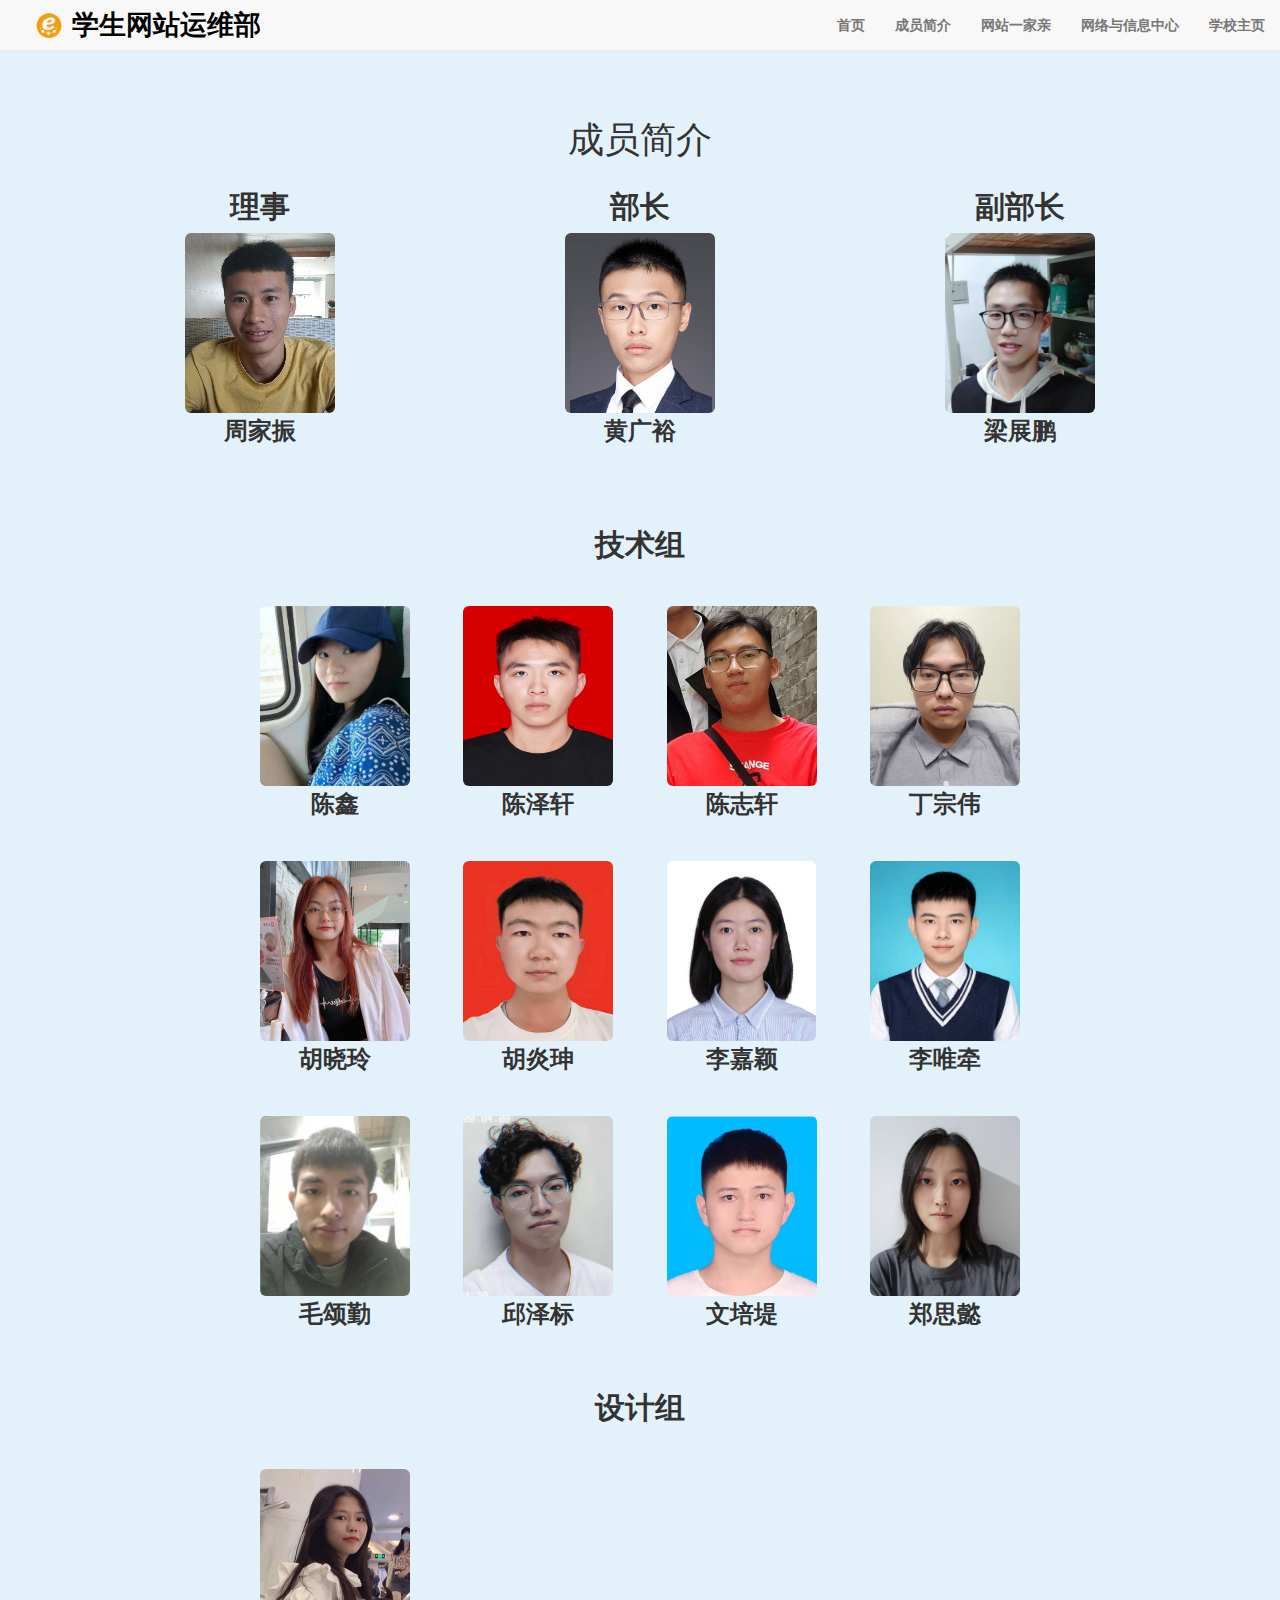
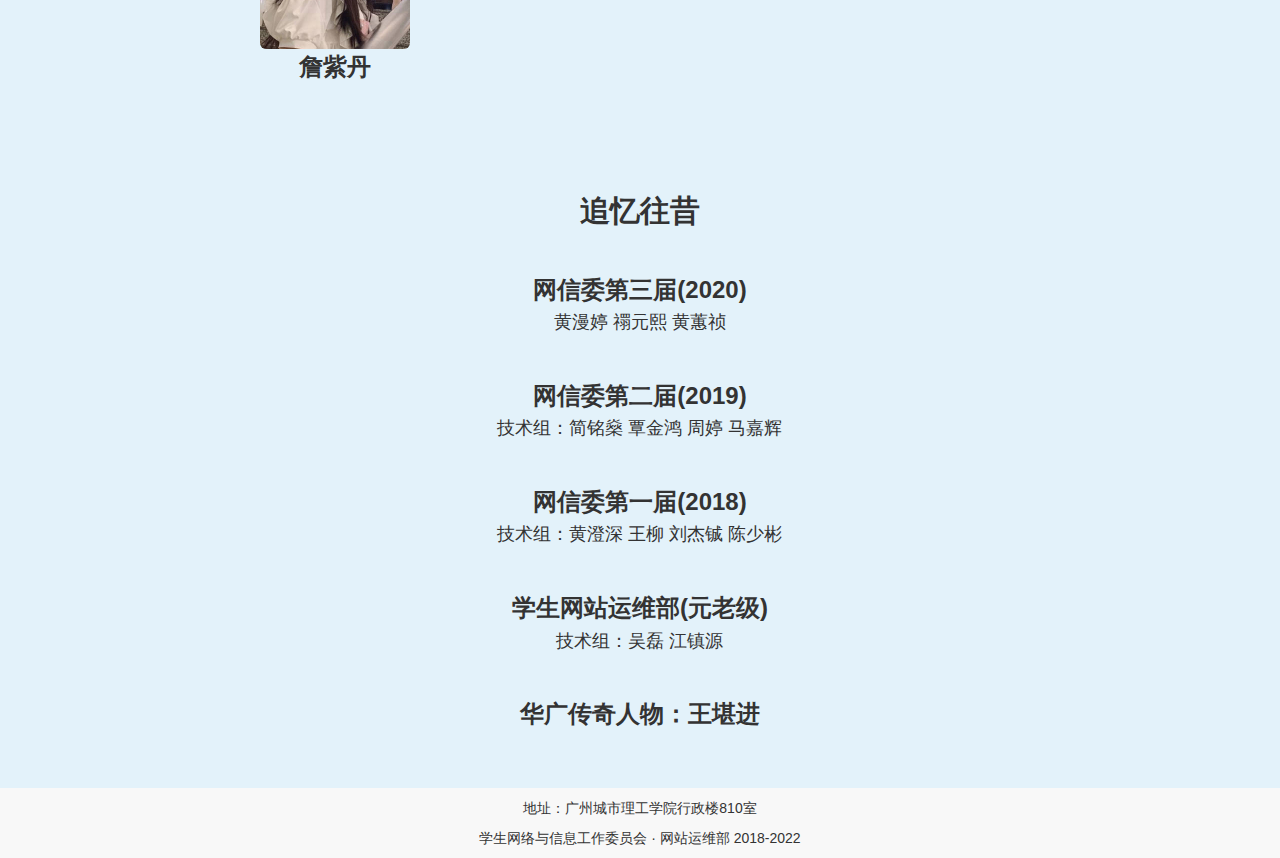
==== commit 939dca5a: "czx change member" ====
--- a/members.html
+++ b/members.html
@@ -169,7 +169,7 @@
       <!-- 技术组 -->
       <div class="continer col-md-12 col-xs-12" align="center">
         <h2><strong>技术组</strong></h2>
-        <div class="continer" style="margin-top: 45px;">
+        <div class="continer" style="margin-top: 45px">
           <div class="col-md-2 col-xs-12 col-sm-4 col-md-offset-2">
             <div class="div_img">
               <img
@@ -241,7 +241,7 @@
           <div class="col-md-2 col-xs-12 col-sm-4">
             <div class="div_img">
               <img
-                src="干事照片/李嘉颖1.jpg"
+                src="干事照片/李嘉颖.jpg"
                 alt="李嘉颖（暂时无法显示）"
                 height="180px"
                 class="img-rounded"
@@ -252,51 +252,16 @@
           <div class="col-md-2 col-xs-12 col-sm-4">
             <div class="div_img">
               <img
-                src="干事照片/李宛俞.jpg"
-                alt="李宛俞（暂时无法显示）"
-                height="180px"
-                class="img-rounded"
-              />
-            </div>
-
-            <h3 class="h3_NowMembers"><strong>李宛俞</strong></h3>
+                src="干事照片/李唯牵.jpg"
+                alt="李唯牵（暂时无法显示）"
+                height="180px"
+                class="img-rounded"
+              />
+            </div>
+            <h3 class="h3_NowMembers"><strong>李唯牵</strong></h3>
           </div>
         </div>
         <div class="col-md-2 col-xs-12 col-sm-4 col-md-offset-2">
-          <div class="div_img">
-            <img
-              src="干事照片/李唯牵.jpg"
-              alt="李唯牵（暂时无法显示）"
-              height="180px"
-              class="img-rounded"
-            />
-          </div>
-          <h3 class="h3_NowMembers"><strong>李唯牵</strong></h3>
-        </div>
-        <div class="col-md-2 col-xs-12 col-sm-4">
-          <div class="div_img">
-            <img
-              src="干事照片/李炜贤.jpg"
-              alt="李炜贤（暂时无法显示）"
-              height="180px"
-              class="img-rounded"
-            />
-          </div>
-          <h3 class="h3_NowMembers"><strong>李炜贤</strong></h3>
-        </div>
-        <div class="col-md-2 col-xs-12 col-sm-4">
-          <div class="div_img">
-            <img
-              src="干事照片/李子旭.jpg"
-              alt="李子旭（暂时无法显示）"
-              height="180px"
-              width="150px"
-              class="img-rounded"
-            />
-          </div>
-          <h3 class="h3_NowMembers"><strong>李子旭</strong></h3>
-        </div>
-        <div class="col-md-2 col-xs-12 col-sm-4">
           <div class="div_img">
             <img
               src="干事照片/毛颂勤.jpg"
@@ -307,17 +272,6 @@
           </div>
           <h3 class="h3_NowMembers"><strong>毛颂勤</strong></h3>
         </div>
-        <div class="col-md-2 col-xs-12 col-sm-4 col-md-offset-2">
-          <div class="div_img">
-            <img
-              src="干事照片/欧伟森.jpg"
-              alt="欧伟森（暂时无法显示）"
-              height="180px"
-              class="img-rounded"
-            />
-          </div>
-          <h3 class="h3_NowMembers"><strong>欧伟森</strong></h3>
-        </div>
         <div class="col-md-2 col-xs-12 col-sm-4">
           <div class="div_img">
             <img
@@ -356,7 +310,7 @@
       <!-- 设计组 -->
       <div class="continer col-md-12" align="center">
         <h2><strong>设计组</strong></h2>
-        <div class="continer" style="margin-top: 45px;">
+        <div class="continer" style="margin-top: 45px">
           <div class="col-md-2 col-xs-12 col-sm-4 col-md-offset-2">
             <div class="div_img">
               <img
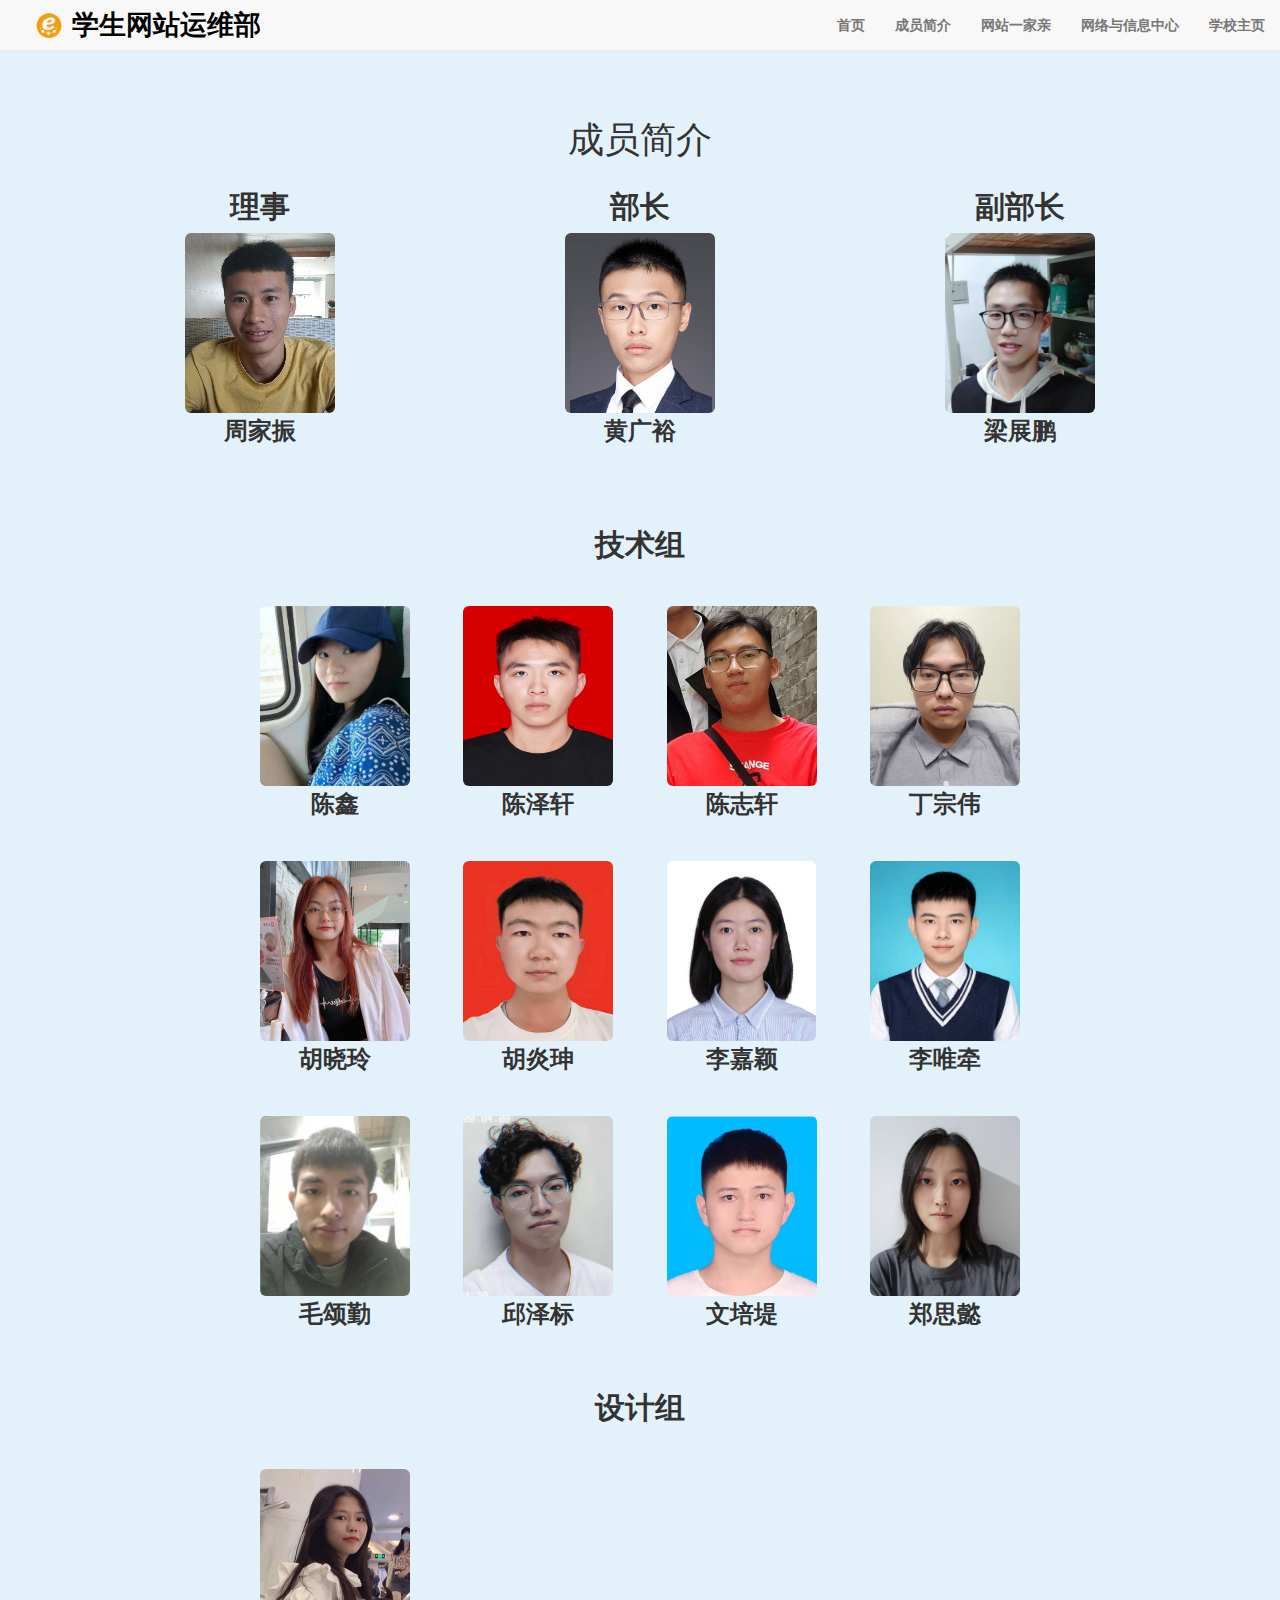
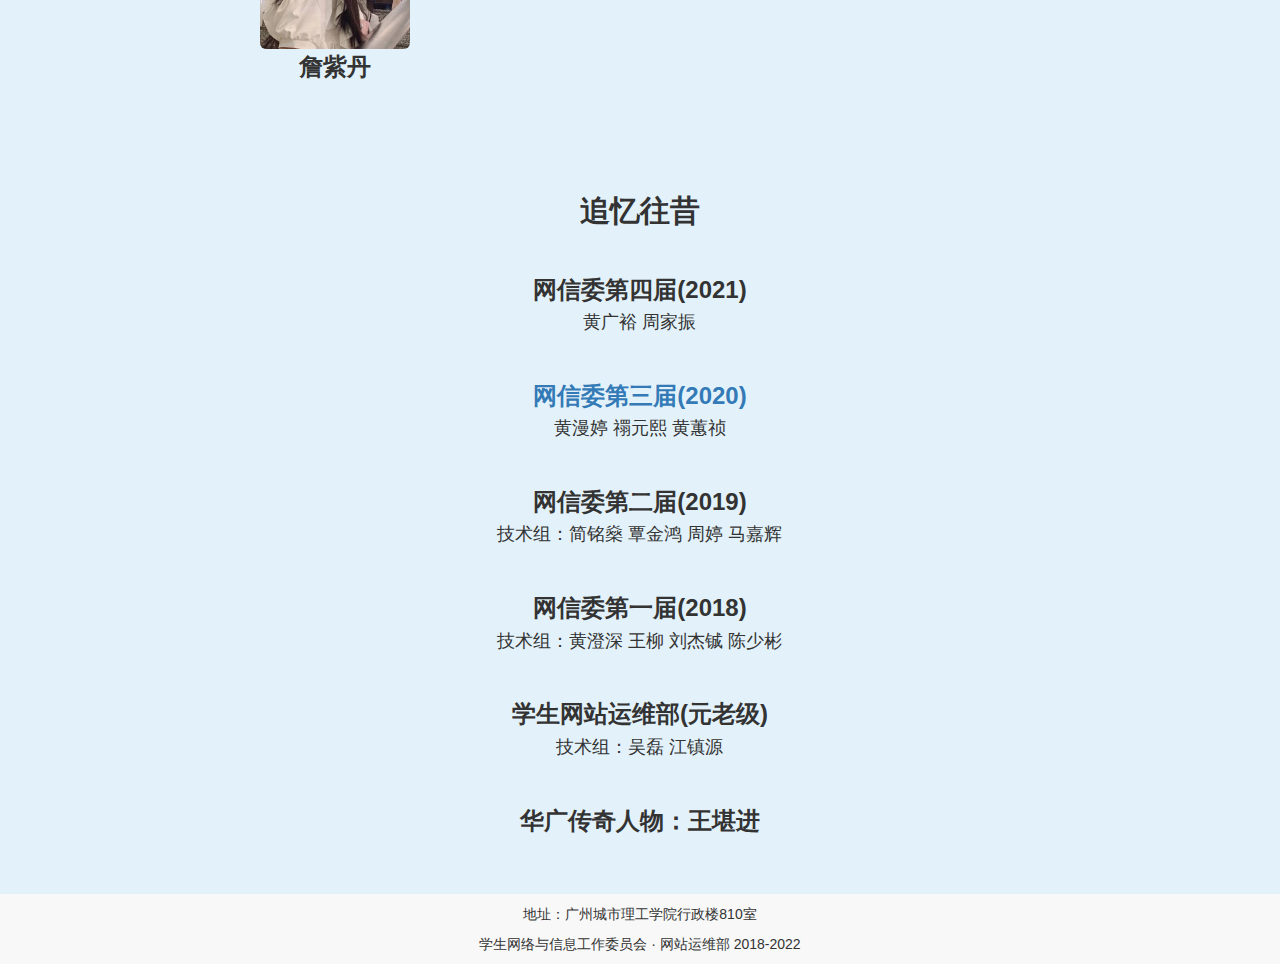
==== commit 504d6e04: "添加第三届成员简介信息" ====
--- a/members.html
+++ b/members.html
@@ -331,7 +331,12 @@
     >
       <h2><strong>追忆往昔</strong></h2>
       <br />
-      <h3><strong>网信委第三届(2020)</strong></h3>
+      <h3>
+        <strong>网信委第四届(2021)</strong>
+      </h3>
+      <h4>黄广裕 周家振</h4>
+      <br />
+      <h3><strong><a href="webs/cyjj.html">网信委第三届(2020)</a></strong></h3>
       <h4>黄漫婷 禤元熙 黄蕙祯</h4>
       <br />
       <h3><strong>网信委第二届(2019)</strong></h3>
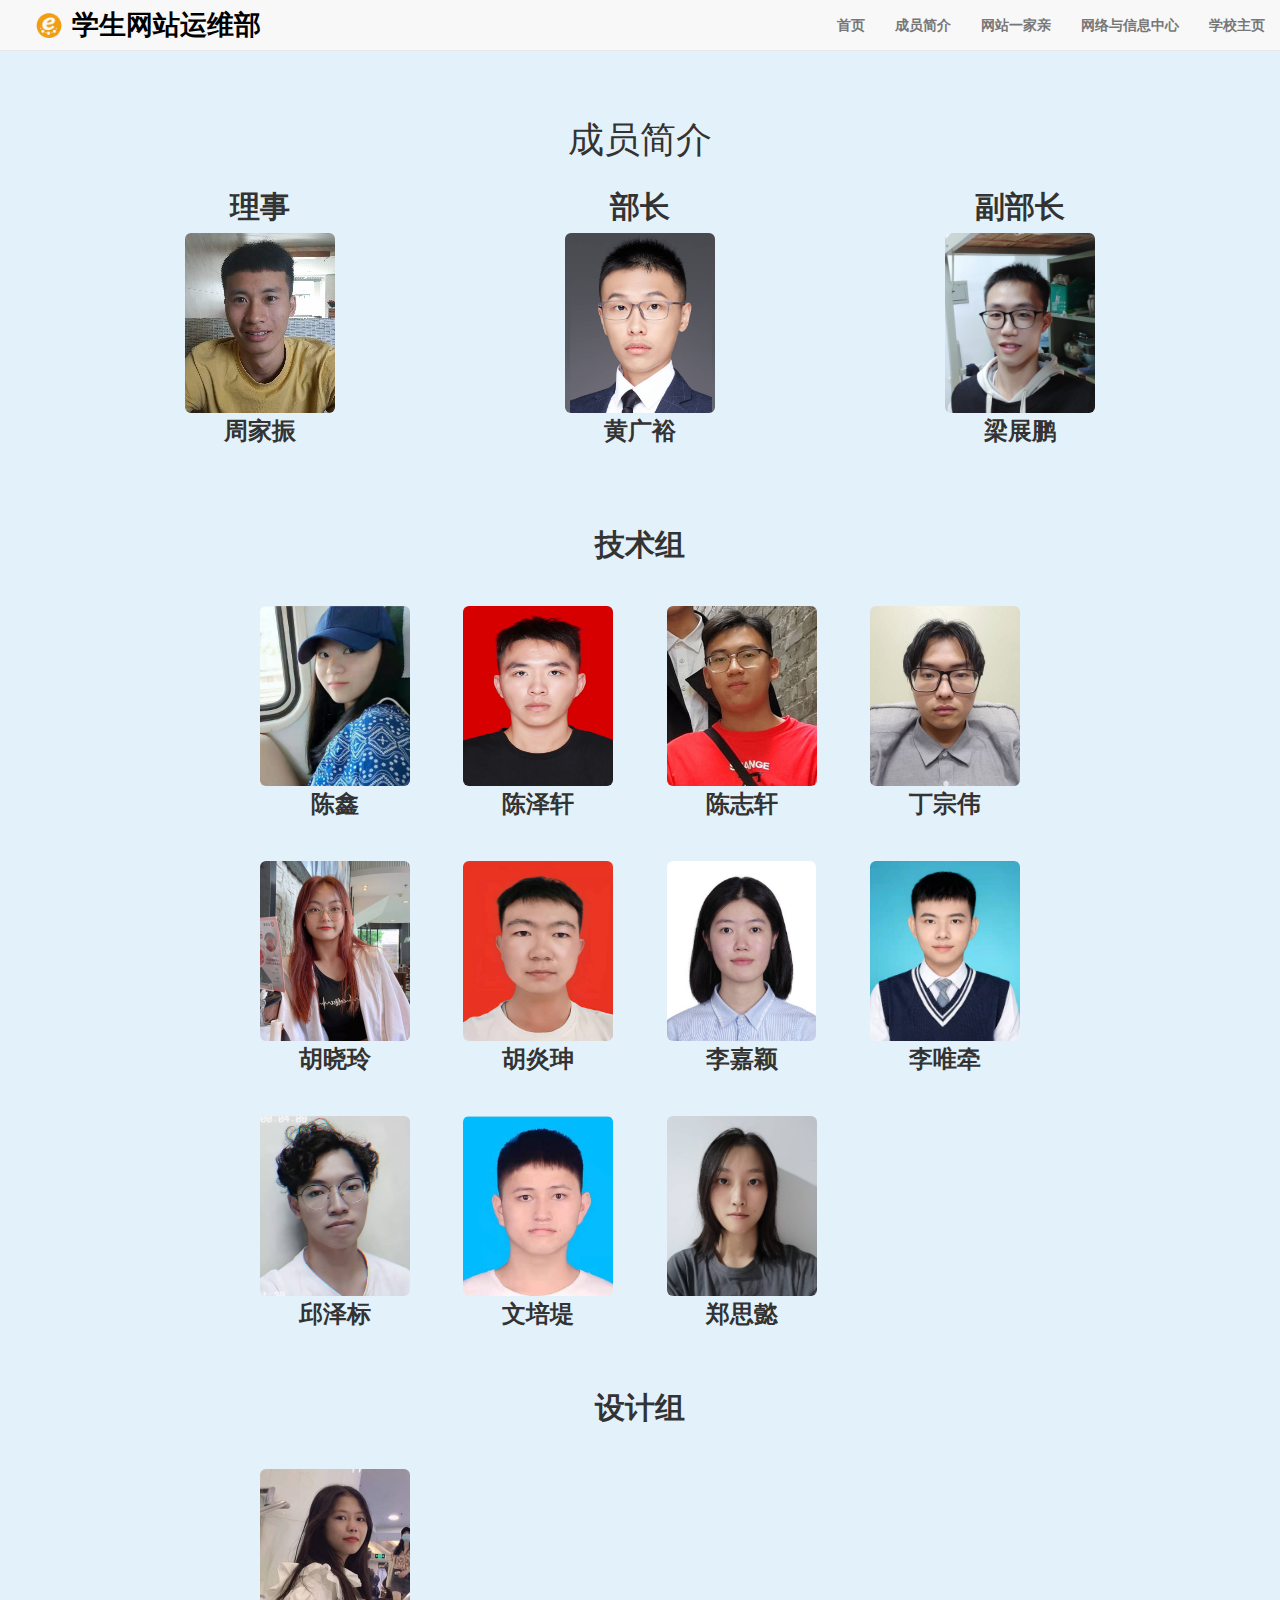
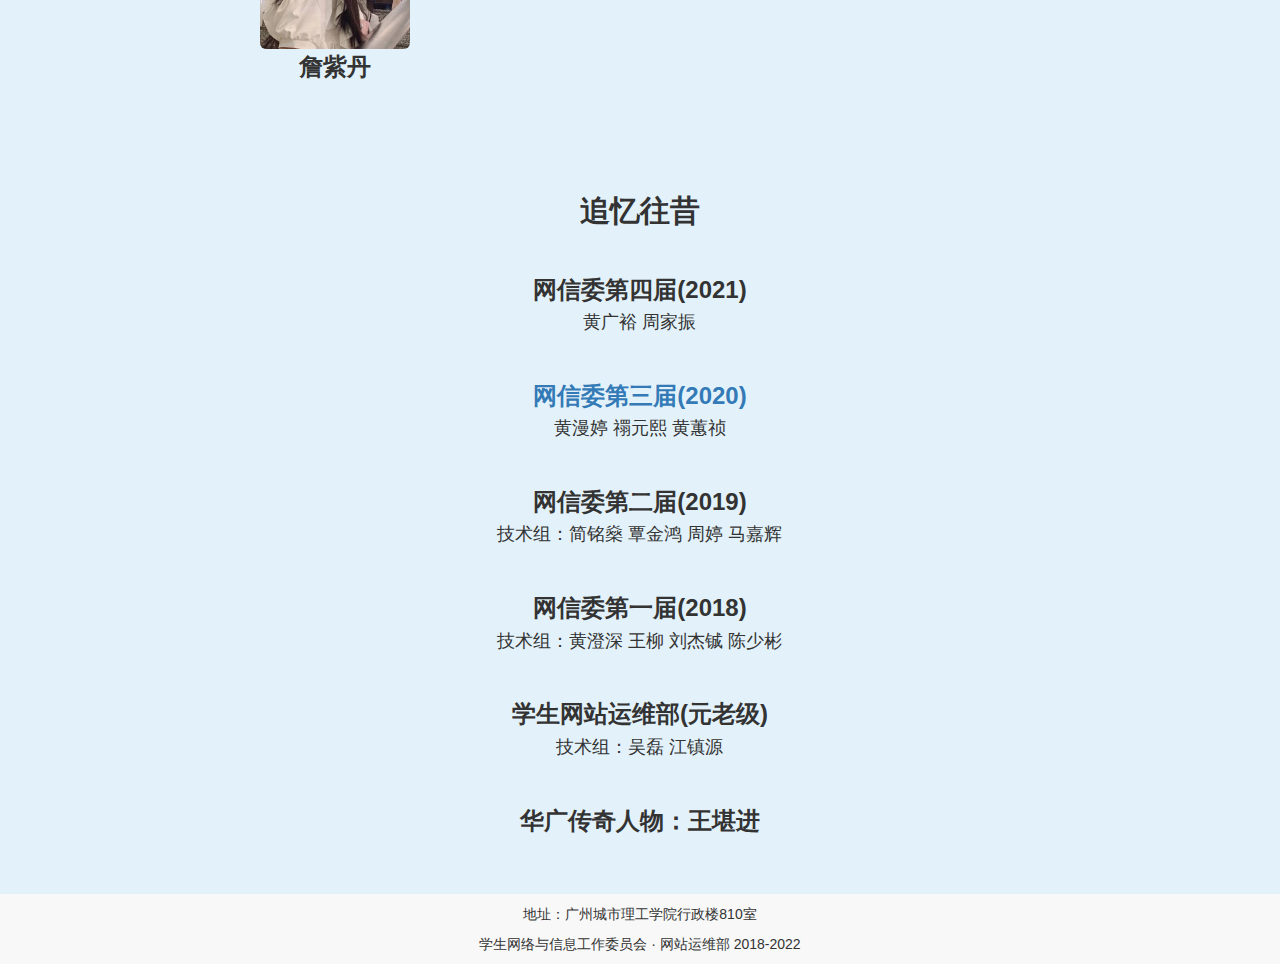
==== commit 23612b48: "delect msq" ====
--- a/members.html
+++ b/members.html
@@ -264,17 +264,6 @@
         <div class="col-md-2 col-xs-12 col-sm-4 col-md-offset-2">
           <div class="div_img">
             <img
-              src="干事照片/毛颂勤.jpg"
-              alt="毛颂勤（暂时无法显示）"
-              height="180px"
-              class="img-rounded"
-            />
-          </div>
-          <h3 class="h3_NowMembers"><strong>毛颂勤</strong></h3>
-        </div>
-        <div class="col-md-2 col-xs-12 col-sm-4">
-          <div class="div_img">
-            <img
               src="干事照片/邱泽标.jpg"
               alt="邱泽标（暂时无法显示）"
               height="180px"
@@ -336,7 +325,11 @@
       </h3>
       <h4>黄广裕 周家振</h4>
       <br />
-      <h3><strong><a href="webs/cyjj.html">网信委第三届(2020)</a></strong></h3>
+      <h3>
+        <strong
+          ><a href="第三届成员简介/cyjj.html">网信委第三届(2020)</a></strong
+        >
+      </h3>
       <h4>黄漫婷 禤元熙 黄蕙祯</h4>
       <br />
       <h3><strong>网信委第二届(2019)</strong></h3>
